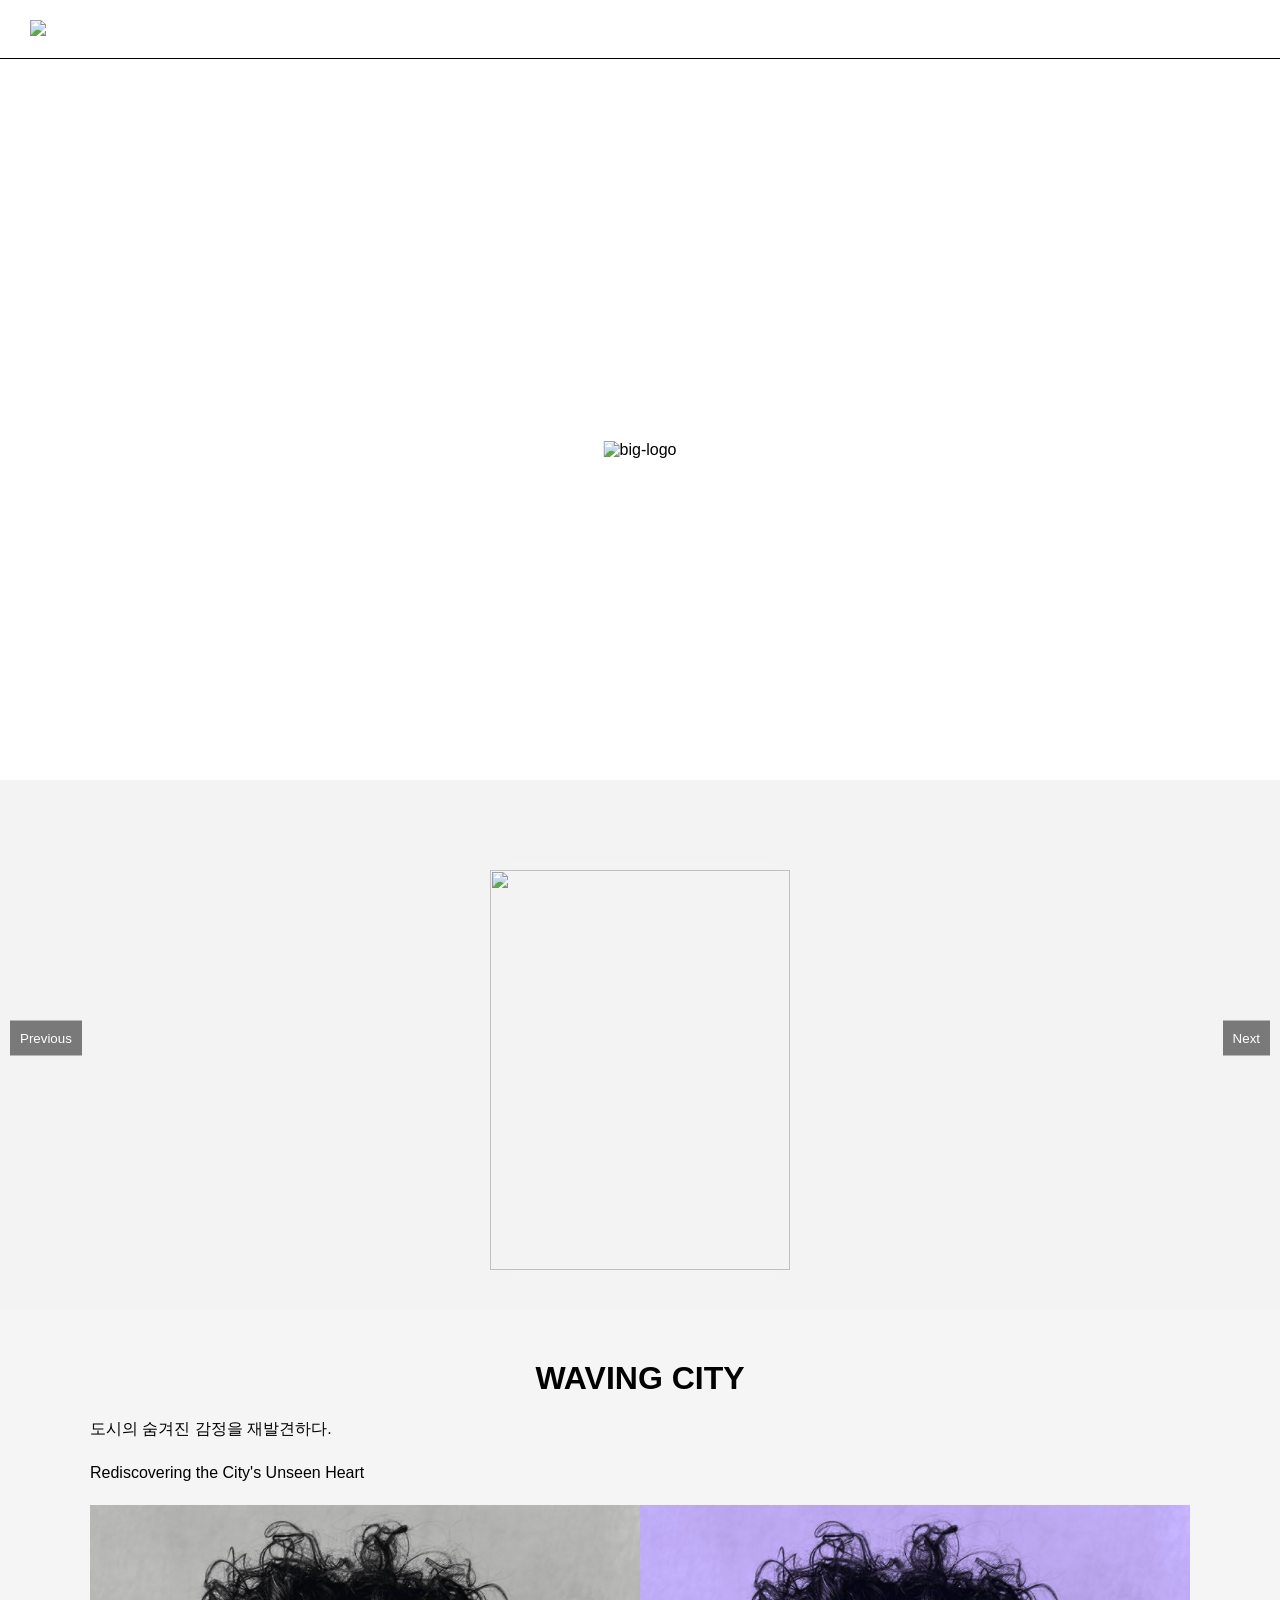
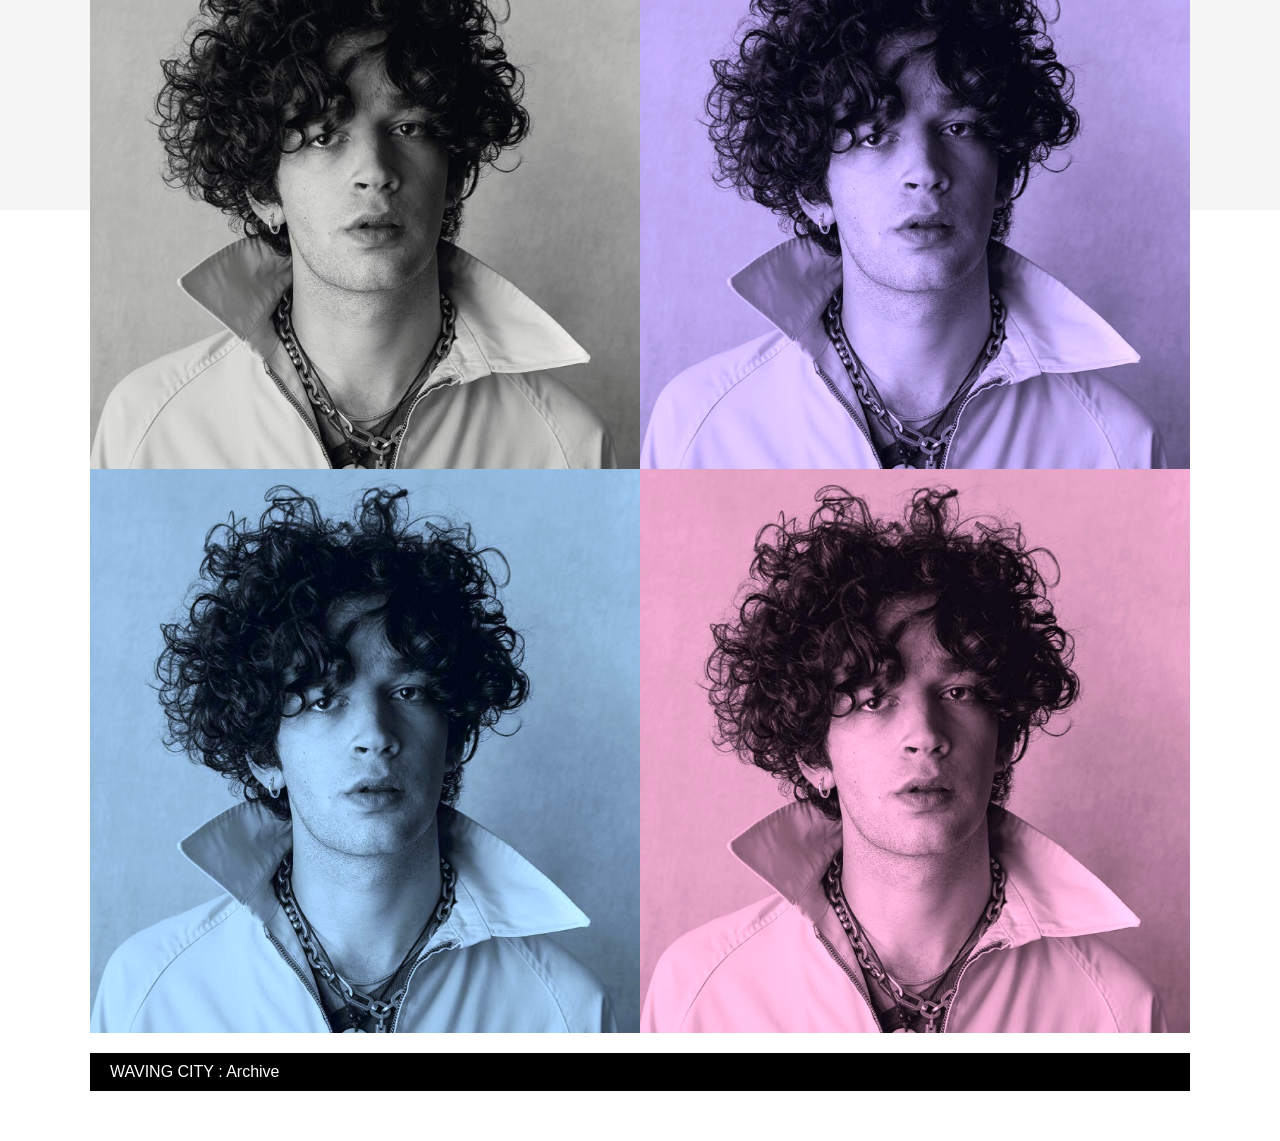
==== wavwav/index.html @ aaa593b6 "Add files via upload 배포1. 디자인 수정 전, 애니메이션 오류 fix X, bio x" ====
<!DOCTYPE html>
<html>
<head>
	<title>red1ithink Gallery</title>
  <meta charset="UTF-8">
  <meta name="viewport" content="width=device-width, initial-scale=1.0">
	<link rel="stylesheet" type="text/css" href="about.css">
	<link rel="stylesheet" type="text/css" href="intro_styles.css">
  <link rel="stylesheet" type="text/css" href="about.css">
</head>
<body>
  <header>
    <nav>
      <ul>
        <li>
          <a href="index.html"><img src="/img/logo.png" alt="logo"></a>
        </li>
      </ul>
    </nav>
  </header>

  <div id="background"></div>
  <div class="logo-container">
    <div id="WAVING_CITY">
      <!--<span>waving<br />city</span>-->
      <img src="/img/logo.png" alt="big-logo">
    </div>
  </div>

  </div>
  <main>
      <div class="gallery-wrap">
        <button class="prev">Previous</button>
        <div class="gallery-item">
          <div class="slider">
            <img src="/img/postermok.png" class="Image 1">
            <!--<p1 class="title 1">Poster</p1>-->
            <img src="/img/room.png" class="Image 2">
            <img src="/img/postermok.png" class="Image 3">
            <img src="/img/WEB1.png" class="Image 4">
          </div>
        </div>
        <button class="next">Next</button>
      </div>

      <ul class="pagination"></ul>
      </div>

      <div class="about-wrap">
        <div class="background-image"></div>
        <div class="content-container">
          <h2>WAVING CITY</h2>
          <p>도시의 숨겨진 감정을 재발견하다.</p>
          <p>Rediscovering the City's Unseen Heart</p>
          <div class="team-section">
            <div class="team-member">
              <img src="img/team1.jpg" alt="Team Member 1" class="mem1">
              <img src="img/team1_2.jpg" alt="Team Member 1" class="mem1_hover" style="display: none;">
              <div class="team-member-info1">
              </div>
            </div>
            <div class="team-member">
              <img src="img/team2.jpg" alt="Team Member 2" class="mem2">
              <img src="img/team2_2.jpg" alt="Team Member 2" class="mem2_hover" style="display: none;">
              <div class="team-member-info2">
              </div>
            </div>
            <div class="team-member">
              <img src="img/team3.jpg" alt="Team Member 3" class="mem3">
              <img src="img/team3_2.jpg" alt="Team Member 3" class="mem3_hover" style="display: none;">
              <div class="team-member-info3">
              </div>
            </div>
            <div class="team-member">
              <img src="img/team4.jpg" alt="Team Member 4" class="mem4">
              <img src="img/team4_2.jpg" alt="Team Member 4" class="mem4_hover" style="display: none;">
              <div class="team-member-info4">
              </div>
            </div>
          </div>
          <a href="https://www.instagram.com/wavingcity/" class="more">WAVING CITY  :  Archive</a>
        </div>
      </div>
  </main>

    <script src="script.js"></script>
    <script src="slider2.js"></script>
    <script src="about.js"></script>

</body>
</html>
---- wavwav/about.css ----
.about-wrap {
    position: relative;
    width: 100%;
    height: 500px;
    background-color: #f5f5f5;
  }
  
  .background-image {
    position: absolute;
    top: 0;
    left: 0;
    width: 100%;
    height: 100%;
    background-image: url("img/about-background.jpg");
    background-size: cover;
    background-position: center;
    z-index: -1;
  }
  
  .content-container {
    max-width: 80%;
    position: relative;
    z-index: 1;
    padding: 50px;
    max-width: 1200px;
    margin: 0 auto;
  }
  
  .about-wrap h2 {
    font-size: 32px;
    margin-bottom: 20px;
    text-align: center;
  }
  
  .about-wrap p {
    font-size: 16px;
    line-height: 1.5;
    margin-bottom: 20px;
  }
  
  .team-section {
    display: flex;
    flex-wrap: wrap;
    justify-content: center;
  }
  
  .team-member {
    width: 50%;
    text-align: center;
    float: left; /* float 스타일 제거 (flex 사용 권장) */
  }
  
  .team-member img {
    width: 100%;
    height: 100%;
    object-fit: cover;
    margin-bottom: 10px;
  }
  
  .team-member p {
    font-size: 16px;
    margin-bottom: 5px;
  }
  
  /* 스크롤 애니메이션 효과 추가 */
  
.about-wrap:in-viewport .team-section {
  opacity: 1;
  transform: translateY(0);
  animation: fade-in 1s ease; /* 추가된 부분 */
}

@keyframes fade-in {
  from {
    opacity: 0;
  }
  to {
    opacity: 1;
  }
}

.team-member {
  animation: slide-in 2s ease;
}

@keyframes slide-in {
  from {
    transform: translateX(-50%);
    opacity: 0;
  }
  to {
    transform: translateX(0);
    opacity: 1;
  }
}

  

  .more {
    background-color: #000;
    color: #fff;
    border: none;
    padding: 10px 20px;
    text-decoration: none;
    transition: all 0.3s ease;
    margin-top: 20px;
    display: block;
    margin-left: auto;
    margin-right: auto;
  }
  
  .more:hover {
    background-color: #fff;
    color: #000;
    cursor: pointer;
  }
---- wavwav/intro_styles.css ----
* {
  box-sizing: border-box;
  margin: 0;
  padding: 0;
}

body {
  font-family: Arial, sans-serif;
}

header {
  position: fixed;
  top: 0px;
  left: 0px;
  width: 100%;
  background-color: #00ff0000;
  color: black;
  padding: 20px;
  display: flex;
  align-items: center;
  border-bottom: 1px solid black;
  z-index: 10;
}

#background {
  position: absolute;
  left: 0;
  top: 0;
  width: 100%;
  height: auto;
  background-image: url('/img/WEB1.png');
  background-size: cover;
  background-repeat: no-repeat;
  background-position: center;
  z-index: -1;
  height: 100%;
}
/*#WAVING_CITY {
  position: absolute;
  left: 8.5%;
  top: 32%;
  font-family: 'Abril Fatface', serif;
  font-size: 100px;
  color: rgba(255, 255, 255, 1);
  line-height: 105%;
}*/
.logo-container {
  display: flex;
  justify-content: center;
  align-items: center;
}
#WAVING_CITY {
  position: absolute;
  left: 50%;
  top: 50%;
  transform: translate(-50%, -50%);
}


nav ul li a img {
  width: 50px;
}

nav ul {
  display: flex;
  list-style: none;
}

nav ul li {
  margin: 0 10px;
}

nav ul li a {
  color: #fff;
  text-decoration: none;
  font-size: 16px;
}

main {
  background-color: rgba(243,243,243);
  position: relative;
  display: flex;
  flex-wrap: wrap;
  justify-content: center;
  align-items: center;
  margin-top: 780px;
  padding-top: 50px;
}

.gallery-wrap {
  background-color: rgba(243,243,243 ,1);
  max-width: 1200px;
  width: 100%;
  display: flex;
  flex-wrap: wrap;
  justify-content: center;
  padding: 20px;
  width: 100%;
  height: 480px;
  background: url("/img/museumback.webp");
  background-size: cover;
  background-repeat: no-repeat;
  background-position: center;
  z-index: 0;
}

.gallery-item {
  width: 300px;
  margin: 20px;
  text-align: center;
  box-shadow: 0 0 10px rgba(243, 243, 243, 1);
  transition: all 0.3s ease;
  height: 400px;
}

.gallery-item:hover {
  box-shadow: 0 0 20px rgba(0, 0, 0, 0.4);
}

.gallery-item img {
  width: 100%;
  height: 400px;
  object-fit: cover;
  background-color: rgba(243, 243, 243, 0.6);
}

.title {
  justify-content: center;
  padding: 10px;
  display: flex;
}

.title {
  font-size: 24px;
  margin-bottom: 5px;
}
.caption {
  font-size: 18px;
  margin: 10px;
  font-weight: lighter;
}
.more {
  background-color: #222;
  color: #fff;
  border: none;
  padding: 10px;
  text-decoration: none;
  transition: all 0.3s ease;
}

.more:hover {
  background-color: #fff;
  color: #222;
  cursor: pointer;
}

.slider {
  width: 100%;
  height: 100%;
  overflow: hidden;
  position: relative;
}

.slider img {
  width: 100%;
  height: 100%;
  position: absolute;
  top: 0;
  left: 0;
}

.slider img:first-child {
  z-index: 1;
}

.prev, .next {
  position: absolute;
  top: 25%;
  transform: translateY(-50%);
  padding: 10px;
  background-color: rgba(0, 0, 0, 0.5);
  color: white;
  cursor: pointer;
  border: none;
  outline: none;
}

.prev {
  left: 10px;
}

.next {
  right: 10px;
}


.slider-box .pagination{

  background: transparent;
  position: absolute;
  bottom: 0;
  z-index: 500;

  display: flex;
  gap: 5px;
  height: 15px;

}
.pagination {
  display: flex;
  justify-content: center;
  align-items: center;
  margin-top: 20px;
}

.pagination-item {
  margin: 0 5px;
  padding: 5px 10px;
  border: 1px solid #ddd;
  border-radius: 5px;
  cursor: pointer;
  transition: all 0.3s ease;
}

.pagination-item:hover {
  background-color: #ddd;
}

.pagination-item.active {
  background-color: #000;
  color: #fff;
}


.logo-container{
  animation: fade-in 2s ease;
}

@keyframes fade-in {
  from {
    opacity: 0;
  }
  to {
    opacity: 1;
  }
}
---- wavwav/about.css ----
.about-wrap {
    position: relative;
    width: 100%;
    height: 500px;
    background-color: #f5f5f5;
  }
  
  .background-image {
    position: absolute;
    top: 0;
    left: 0;
    width: 100%;
    height: 100%;
    background-image: url("img/about-background.jpg");
    background-size: cover;
    background-position: center;
    z-index: -1;
  }
  
  .content-container {
    max-width: 80%;
    position: relative;
    z-index: 1;
    padding: 50px;
    max-width: 1200px;
    margin: 0 auto;
  }
  
  .about-wrap h2 {
    font-size: 32px;
    margin-bottom: 20px;
    text-align: center;
  }
  
  .about-wrap p {
    font-size: 16px;
    line-height: 1.5;
    margin-bottom: 20px;
  }
  
  .team-section {
    display: flex;
    flex-wrap: wrap;
    justify-content: center;
  }
  
  .team-member {
    width: 50%;
    text-align: center;
    float: left; /* float 스타일 제거 (flex 사용 권장) */
  }
  
  .team-member img {
    width: 100%;
    height: 100%;
    object-fit: cover;
    margin-bottom: 10px;
  }
  
  .team-member p {
    font-size: 16px;
    margin-bottom: 5px;
  }
  
  /* 스크롤 애니메이션 효과 추가 */
  
.about-wrap:in-viewport .team-section {
  opacity: 1;
  transform: translateY(0);
  animation: fade-in 1s ease; /* 추가된 부분 */
}

@keyframes fade-in {
  from {
    opacity: 0;
  }
  to {
    opacity: 1;
  }
}

.team-member {
  animation: slide-in 2s ease;
}

@keyframes slide-in {
  from {
    transform: translateX(-50%);
    opacity: 0;
  }
  to {
    transform: translateX(0);
    opacity: 1;
  }
}

  

  .more {
    background-color: #000;
    color: #fff;
    border: none;
    padding: 10px 20px;
    text-decoration: none;
    transition: all 0.3s ease;
    margin-top: 20px;
    display: block;
    margin-left: auto;
    margin-right: auto;
  }
  
  .more:hover {
    background-color: #fff;
    color: #000;
    cursor: pointer;
  }
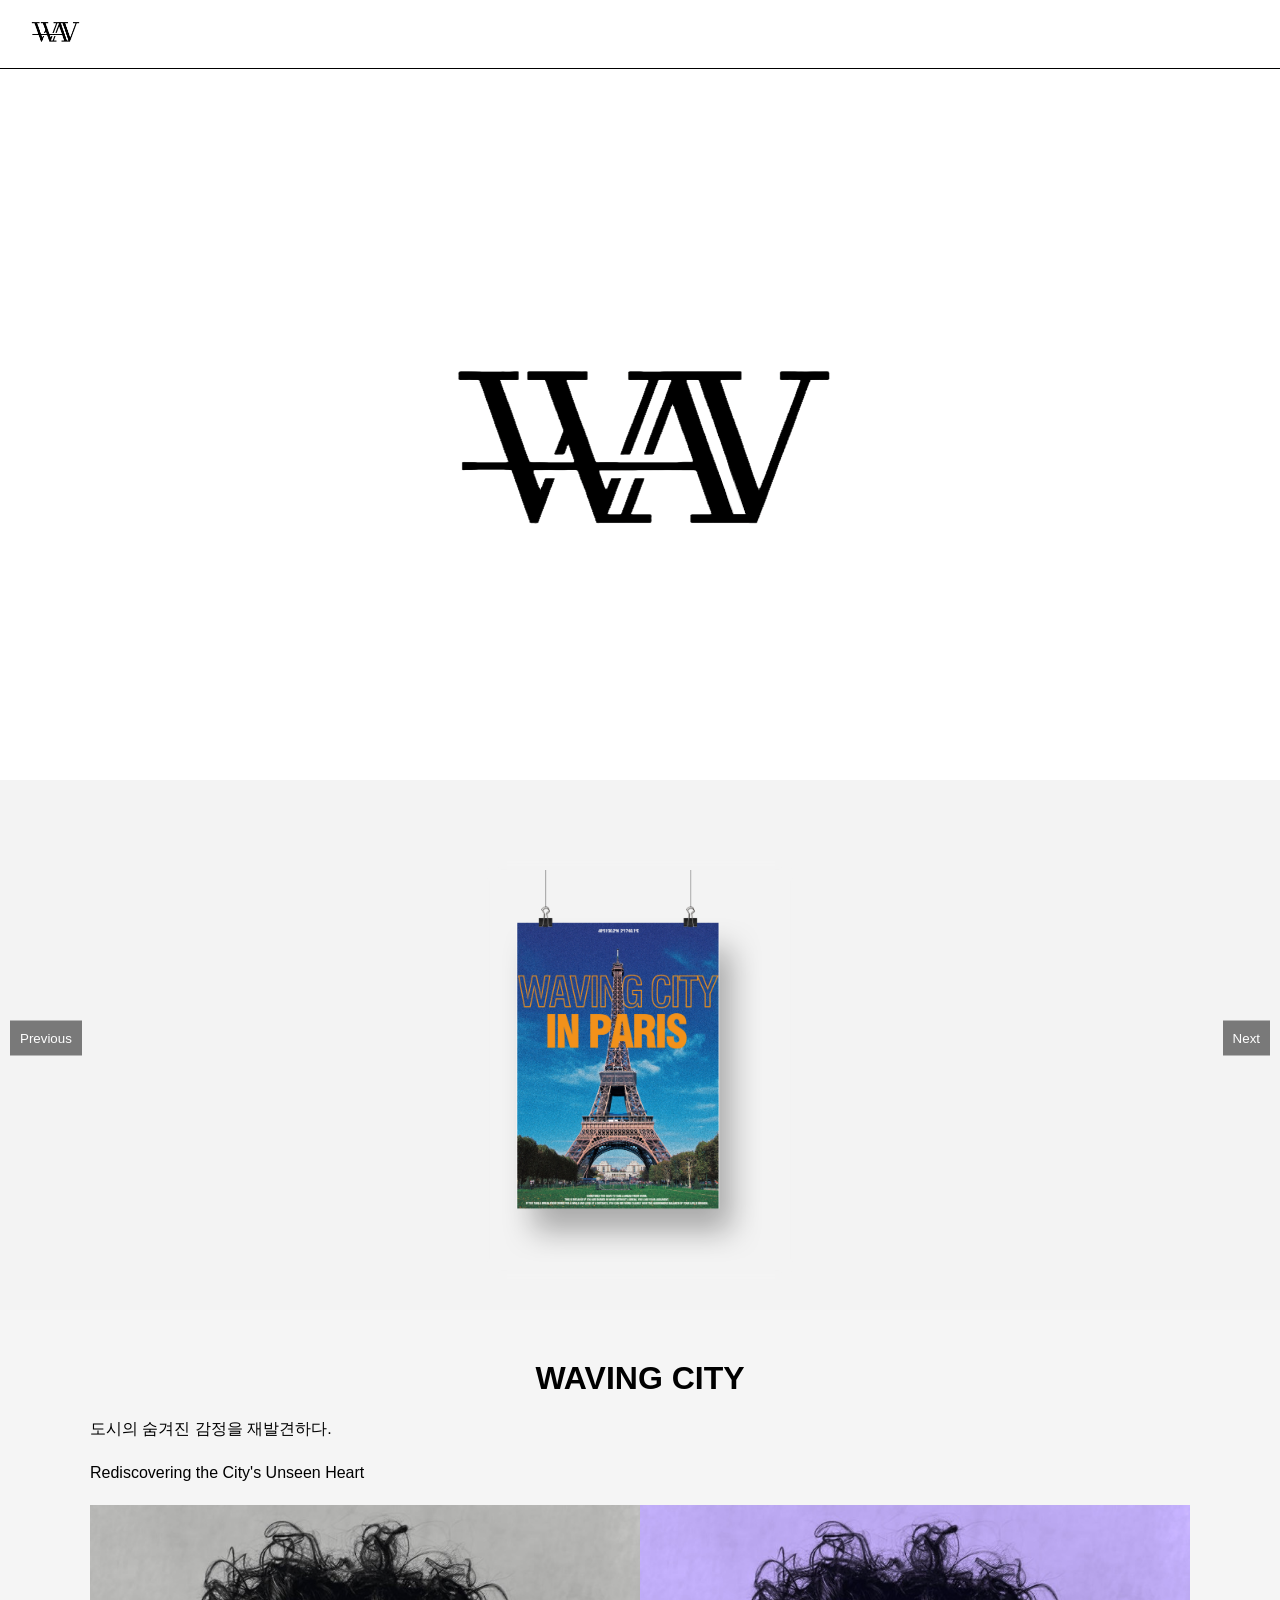
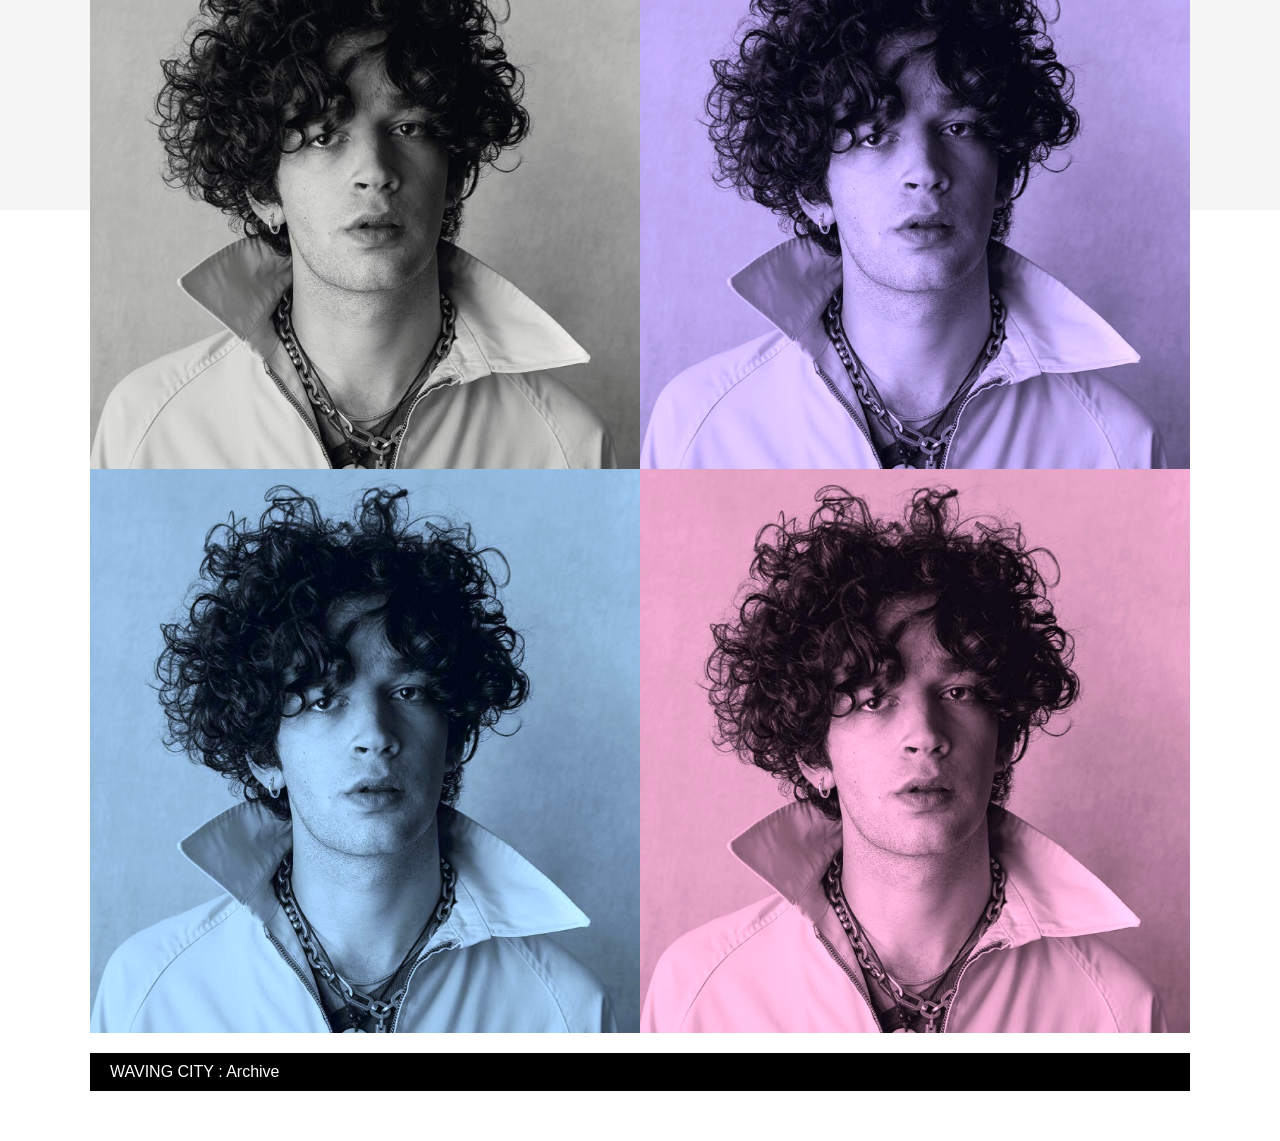
==== commit 066c10a7: "Update index.html" ====
--- a/wavwav/index.html
+++ b/wavwav/index.html
@@ -13,7 +13,7 @@
     <nav>
       <ul>
         <li>
-          <a href="index.html"><img src="/img/logo.png" alt="logo"></a>
+          <a href="index.html"><img src="img/logo.png" alt="logo"></a>
         </li>
       </ul>
     </nav>
@@ -23,7 +23,7 @@
   <div class="logo-container">
     <div id="WAVING_CITY">
       <!--<span>waving<br />city</span>-->
-      <img src="/img/logo.png" alt="big-logo">
+      <img src="img/logo.png" alt="big-logo">
     </div>
   </div>
 
@@ -33,11 +33,11 @@
         <button class="prev">Previous</button>
         <div class="gallery-item">
           <div class="slider">
-            <img src="/img/postermok.png" class="Image 1">
+            <img src="img/postermok.png" class="Image 1">
             <!--<p1 class="title 1">Poster</p1>-->
-            <img src="/img/room.png" class="Image 2">
-            <img src="/img/postermok.png" class="Image 3">
-            <img src="/img/WEB1.png" class="Image 4">
+            <img src="img/room.png" class="Image 2">
+            <img src="img/postermok.png" class="Image 3">
+            <img src="img/WEB1.png" class="Image 4">
           </div>
         </div>
         <button class="next">Next</button>
